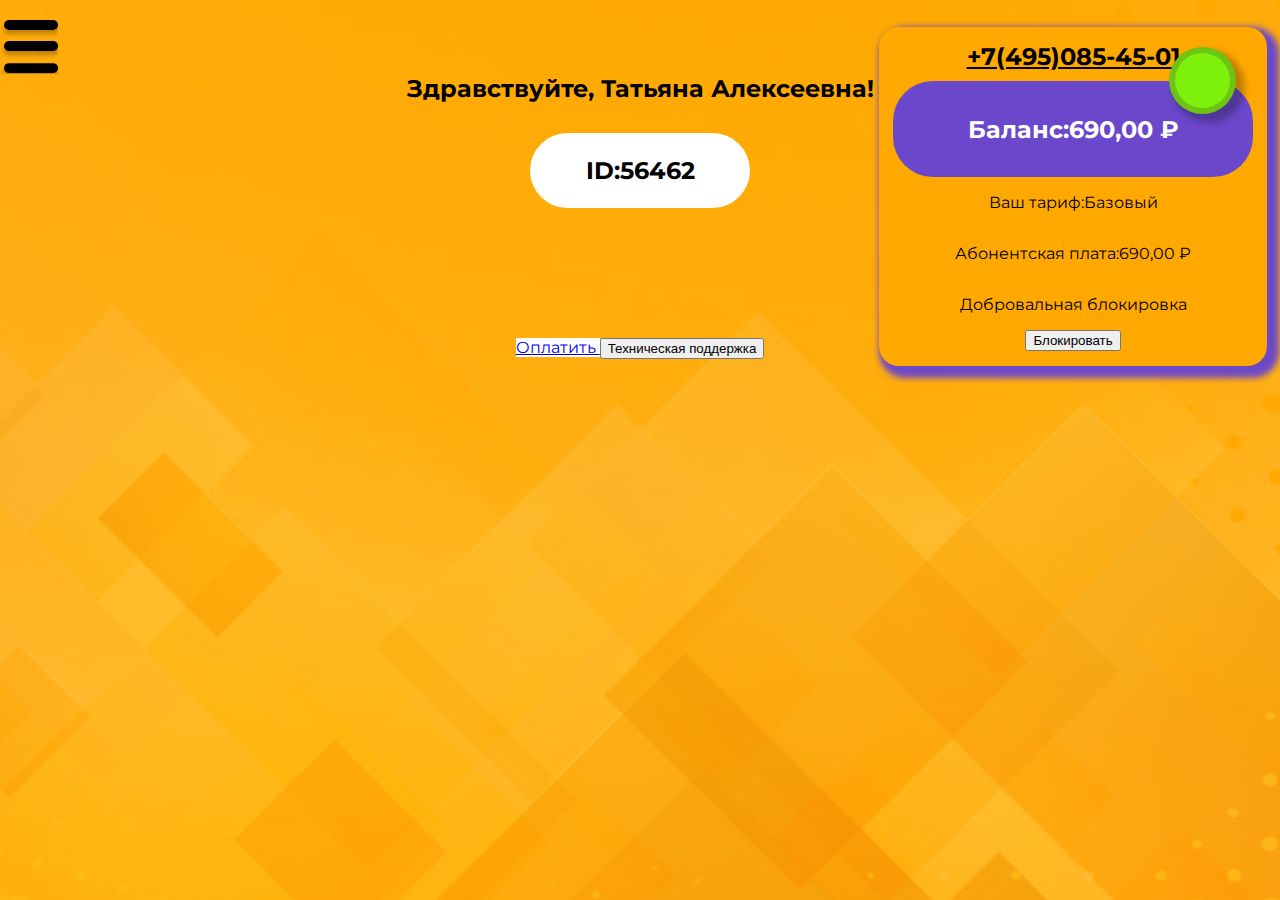
==== libs/index.html @ b9a9ca33 "fix:html page" ====
<!DOCTYPE html>
<html lang="ru">
  <head>
    <meta charset="UTF-8" />
    <meta http-equiv="X-UA-Compatible" content="IE=edge" />
    <meta name="viewport" content="width=device-width, initial-scale=1.0" />
    <title>Личный Кабинет Инет-Телеком</title>
    <link rel="stylesheet" href="./index.css" />
    <link rel="stylesheet" href="./navigation.css" />
    <link rel="preconnect" href="https://fonts.googleapis.com" />
    <link rel="preconnect" href="https://fonts.gstatic.com" crossorigin />
    <link
      href="https://fonts.googleapis.com/css2?family=Montserrat:wght@500;700;900&display=swap"
      rel="stylesheet"
    />
  </head>
  <body>
    <div class="bg-color full-screen">
      <header class="header-main">
        <button class="navigation__toggle" type="button"></button>
      </header>
      <nav class="navigation">
        <p class="navigation_text">Личный кабинет</p>
        <ul class="navigation__list navigation-list">
          <li class="navigation-list__item">
            <a class="navigation-list__link" href="./index.html"> Главная </a>
          </li>
          <li class="navigation-list__item">
            <a class="navigation-list__link" href="./payments.html">
              Платежи
            </a>
          </li>
          <li class="navigation-list__item">
            <a class="navigation-list__link" href="./detailing.html">
              Отчеты
            </a>
          </li>
          <li class="navigation-list__item">
            <a class="navigation-list__link" href="./settings.html">
              Настройки
            </a>
          </li>
          <li class="navigation-list__item">
            <a class="navigation-list__link" href="#"> История </a>
          </li>
          <li class="navigation-list__item">
            <a class="navigation-list__link" href="#"> Выход </a>
          </li>
        </ul>
        <p class="navigation_copyright">
          © 2009-2022 <br />
          Компания "Инет-Телеком"
        </p>
      </nav>
      <section class="tarif">
        <div class="tarif_block">
          <a class="tarif_block-phone" href="tel:+74950854501"
            >+7(495)085-45-01</a
          >
          <div class="tarif_block-balance">
            <p>Баланс:</p>
            <p>690,00 ₽</p>
          </div>
          <div class="tarif_block-info">
            <p class="tarif_block-text">Ваш тариф:</p>
            <p class="tarif_block-right">Базовый</p>
          </div>
          <div class="tarif_block-info">
            <p class="tarif_block-text">Абонентская плата:</p>
            <p class="tarif_block-right">690,00 ₽</p>
          </div>
          <div class="tarif_block-blocking">
            <p class="tarif_block-blocking-text">Добровальная блокировка</p>
            <button class="tarif_block-button">Блокировать</button>
          </div>
        </div>
      </section>
      <section class="home">
        <p class="home_text">Здравствуйте, Татьяна Алексеевна!</p>
        <div class="home_id">
          <p>ID:56462</p>
        </div>
        <div class="home_buttons">
          <a class="home_link" href="http://inet-telecom.ru/payments">
            Оплатить
          </a>
          <button class="home_button">Техническая поддержка</button>
        </div>
      </section>
      <section class="slider">
        <div class="slide__block">
          <ul id="slides">
            <li class="slide">
              <a href="http://inet-telecom.ru/news"
                ><img
                  src="./img/newakcia.png"
                  width="635"
                  height="320"
                  alt="akcia"
              /></a>
            </li>
            <li class="slide">
              <a href="http://inet-telecom.ru/news"
                ><img src="./img/privedi.png" width="635" height="320" alt=""
              /></a>
            </li>
          </ul>
        </div>
      </section>
    </div>
    <script src="./index.js"></script>
  </body>
</html>
---- libs/index.css ----
body {
  padding: 0;
  margin: 0;
  font-family: "Montserrat", Arial, sans-serif;
  font-size: 16px;
}

.container {
  margin: 0 auto;
  padding: 0;
  position: relative;
  max-width: 1280px;
}

.bg-color {
  background-color: #ffa800;
  background-image: url("./img/pngwing\ 1.svg");
  background-position: center;
  background-size: cover;
  background-repeat: no-repeat;
}

.header-main {
  display: block;
  position: relative;
  height: max-content;
  z-index: 5;
  width: 100%;
  padding-top: 20px;
}

.full-screen {
  width: 100vw;
  height: 100vh;
}

.full-content {
  height: 100%;
  padding-bottom: 10%;
}

.tarif {
  width: 28%;
  display: flex;
  flex-direction: column;
  align-items: center;
  justify-content: space-between;
  text-align: center;
  background-color: #ffa800;
  position: absolute;
  z-index: 3;
  top: 3%;
  right: 1%;
  box-shadow: 6px 6px 6px 6px #6e49c7;
  border-radius: 20px;
  padding: 15px;
}

.tarif_block-phone {
  font-style: normal;
  font-weight: 700;
  font-size: 24px;
  line-height: 29px;
  color: black;
}

.tarif_block-balance {
  min-width: 340px;
  padding: 10px;
  height: 76px;
  background-color: #6b48cb;
  display: flex;
  flex-direction: row;
  justify-content: center;
  align-items: center;
  border-radius: 40px;
  position: relative;
  margin-top: 10px;
}

.tarif_block-balance p {
  color: white;
  font-style: normal;
  font-weight: 700;
  font-size: 24px;
  line-height: 29px;
}

.tarif::after {
  content: "";
  position: absolute;
  top: 6%;
  right: 8%;
  width: 55px;
  height: 55px;
  background: #7ef10a;
  border: 6px solid rgba(98, 167, 29, 0.6);
  box-shadow: 6px 6px 6px 3px rgba(0, 0, 0, 0.25);
  border-radius: 50%;
}

.tarif_block-info {
  display: flex;
  flex-direction: row;
  justify-content: center;
  align-items: center;
}

.tarif_block-info-text {
  margin: 3%;
}

.tarif_block-info-right {
  background-color: white;
  width: 190px;
  height: 70px;
  text-align: center;
}

.home {
  margin: 0 auto;
  display: flex;
  justify-content: center;
  align-items: center;
  flex-direction: column;
}

.home_text {
  font-style: normal;
  font-weight: 700;
  font-size: 24px;
  line-height: 29px;
  margin: 0;
}

.home_id {
  width: 220px;
  height: 75px;
  background-color: white;
  border-radius: 50px;
  margin: 30px auto;
  display: flex;
  justify-content: center;
  align-items: center;
}

.home_id p {
  font-weight: 700;
  font-size: 24px;
  line-height: 25px;
}

.home_buttons {
  margin: 90px auto;
  padding: 10px;
}

.home_link {
  width: 400px;
  height: 160px;
  background-color: white;
}

.slide {
  position: absolute;
  bottom: 10%;
  right: 50%;
  width: 300px;
  height: 300px;
  object-fit: contain;
  opacity: 0;
  z-index: 4;
  list-style: none;
  -webkit-transition: opacity 1s;
  -moz-transition: opacity 1s;
  -o-transition: opacity 1s;
  transition: opacity 1s;
}

.slide img {
  object-fit: contain;
}

.showing {
  opacity: 1;
  z-index: 5;
}

.slide__block {
  padding-top: 15px;
  width: 100%;
  display: flex;
  justify-content: center;
  object-fit: contain;
}

.slide__block ul {
  padding: 0;
  width: 100%;
  height: 100%;
  display: flex;
  justify-content: center;
  align-items: center;
}

.slide.active img {
  width: 300px;
  height: 300px;
  object-fit: contain;
}
---- libs/navigation.css ----
.navigation {
    width: 24%;
    position: fixed;
    top: 0;
    left: 0;
    flex-direction: column;
    justify-content: space-between;
    z-index: -1;
    padding-right: 10px;
    height: 100vh;
    background-color: #ffa800;
    opacity: 0;
    box-shadow: 6px 0px 6px 6px rgba(107, 72, 203, 0.25);
    transition: all 0.5s ease-in-out;
  }
  
  .navigation.active {
    opacity: 1;
    z-index: 1;
    transition: all 0.5s ease-in-out;
  }
  
  .navigation__toggle {
    width: 58px;
    height: 54px;
    width: 58px;
    height: 54px;
    background: url("./img/buttonbrg.svg") no-repeat top left;
    border: none;
    padding: 10px;
    cursor: pointer;
    z-index: 2;
    transition: all 0.2s ease-in-out;
  
  }
  
  .navigation__toggle.active {
    background: url("./img/crossmenu.svg") no-repeat top left;
    transform: rotate(45deg);
    transition: all 0.2s ease-in-out;
    position: fixed;
    
  }
  
  .navigation_text {
      font-weight: 700;
      font-size: 24px;
      line-height: 29px;
      padding-left: 25%;
  }
  
  .navigation__list {
    padding: 15%;
  }
  
  .navigation-list__item {
    list-style: none;
    padding: 10px;
  }
  
  .navigation-list__link {
    text-decoration: none;
    color: black;
    font-style: normal;
    font-weight: 700;
    font-size: 24px;
    line-height: 29px;
  }
  
  .navigation_copyright {
    position: absolute;
    bottom: 0;
    font-style: normal;
    font-weight: 700;
    font-size: 24px;
    line-height: 29px;
    text-align: center;
    padding: 10px;
  }
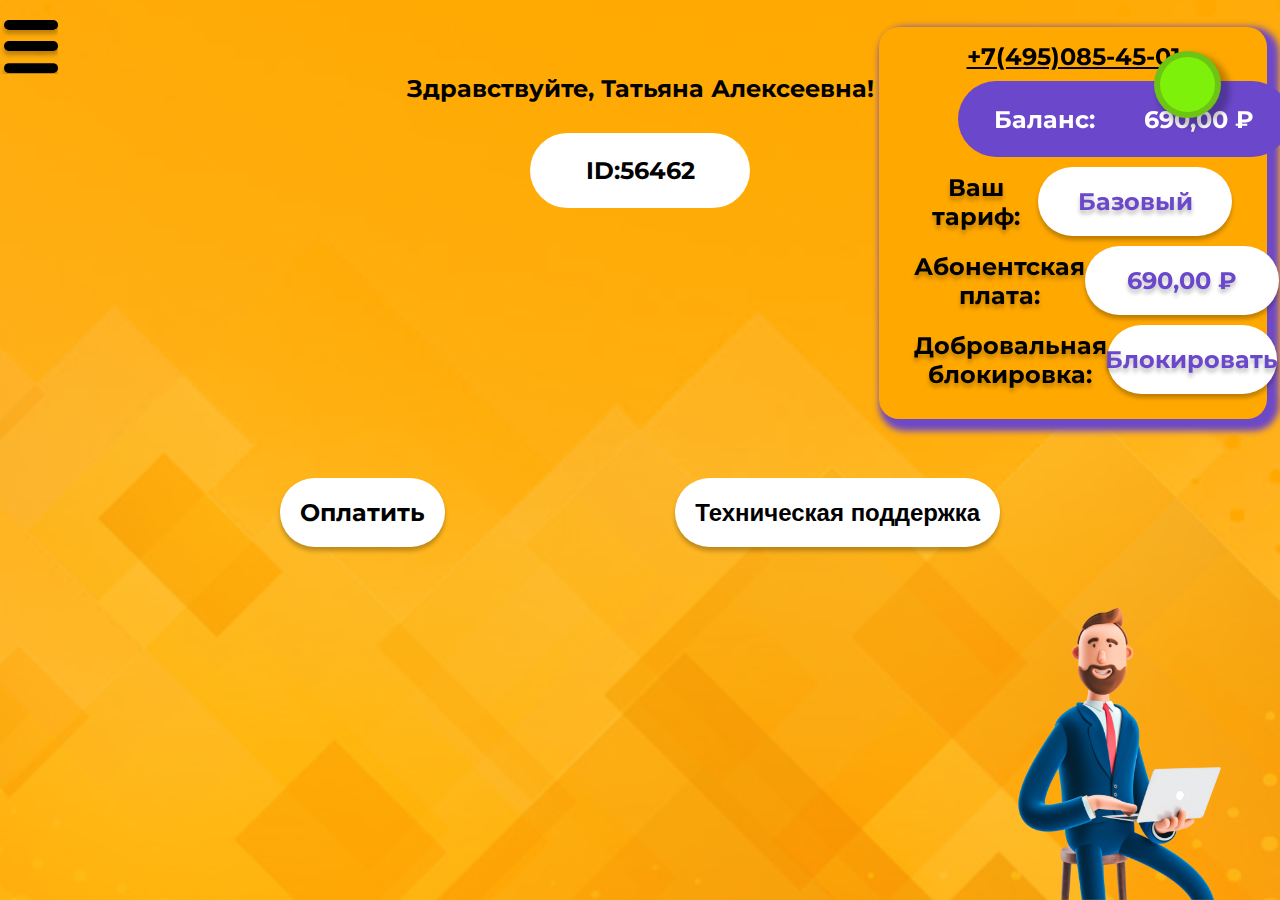
==== commit af9cfe2e: "fix:style and html" ====
--- a/libs/index.html
+++ b/libs/index.html
@@ -66,46 +66,56 @@
             <p class="tarif_block-right">Базовый</p>
           </div>
           <div class="tarif_block-info">
-            <p class="tarif_block-text">Абонентская плата:</p>
+            <p class="tarif_block-text">
+              Абонентская<br />
+              плата:
+            </p>
             <p class="tarif_block-right">690,00 ₽</p>
           </div>
-          <div class="tarif_block-blocking">
-            <p class="tarif_block-blocking-text">Добровальная блокировка</p>
-            <button class="tarif_block-button">Блокировать</button>
+          <div class="tarif_block-info">
+            <p class="tarif_block-text">
+              Добровальная<br />
+              блокировка:
+            </p>
+            <button class="tarif_block-right tarif_block-button">
+              Блокировать
+            </button>
           </div>
         </div>
       </section>
-      <section class="home">
-        <p class="home_text">Здравствуйте, Татьяна Алексеевна!</p>
-        <div class="home_id">
-          <p>ID:56462</p>
-        </div>
-        <div class="home_buttons">
-          <a class="home_link" href="http://inet-telecom.ru/payments">
-            Оплатить
-          </a>
-          <button class="home_button">Техническая поддержка</button>
-        </div>
-      </section>
-      <section class="slider">
-        <div class="slide__block">
-          <ul id="slides">
-            <li class="slide">
-              <a href="http://inet-telecom.ru/news"
-                ><img
-                  src="./img/newakcia.png"
-                  width="635"
-                  height="320"
-                  alt="akcia"
-              /></a>
-            </li>
-            <li class="slide">
-              <a href="http://inet-telecom.ru/news"
-                ><img src="./img/privedi.png" width="635" height="320" alt=""
-              /></a>
-            </li>
-          </ul>
-        </div>
+      <section class="content">
+        <section class="home">
+          <p class="home_text">Здравствуйте, Татьяна Алексеевна!</p>
+          <div class="home_id">
+            <p>ID:56462</p>
+          </div>
+          <div class="home_buttons">
+            <a class="home_link main-button"> Оплатить </a>
+            <button class="home_button main-button">
+              Техническая поддержка
+            </button>
+          </div>
+        </section>
+        <section class="slider">
+          <div class="slide__block">
+            <ul id="slides">
+              <li class="slide">
+                <a href="http://inet-telecom.ru/news"
+                  ><img
+                    src="./img/newakcia.png"
+                    width="635"
+                    height="320"
+                    alt="akcia"
+                /></a>
+              </li>
+              <li class="slide">
+                <a href="http://inet-telecom.ru/news"
+                  ><img src="./img/privedi.png" width="635" height="320" alt=""
+                /></a>
+              </li>
+            </ul>
+          </div>
+        </section>
       </section>
     </div>
     <script src="./index.js"></script>
--- a/libs/index.css
+++ b/libs/index.css
@@ -5,11 +5,20 @@
   font-size: 16px;
 }
 
+p {
+  margin: 0;
+}
+
 .container {
   margin: 0 auto;
   padding: 0;
   position: relative;
   max-width: 1280px;
+}
+
+.content {
+  max-width: 1200px;
+  margin: 0 auto;
 }
 
 .bg-color {
@@ -18,6 +27,20 @@
   background-position: center;
   background-size: cover;
   background-repeat: no-repeat;
+  position: relative;
+}
+
+.bg-color::after {
+  position: absolute;
+  width: 25%;
+  height: 35%;
+  bottom: 0;
+  right: 0;
+  background-repeat: no-repeat;
+  background-position: bottom;
+  background-size: contain;
+  background-image: url("./img/man.png");
+  content: "";
 }
 
 .header-main {
@@ -65,17 +88,16 @@
 }
 
 .tarif_block-balance {
-  min-width: 340px;
-  padding: 10px;
+  min-width: 260px;
+  padding: 0px 36px;
   height: 76px;
   background-color: #6b48cb;
   display: flex;
-  flex-direction: row;
-  justify-content: center;
+  justify-content: space-between;
   align-items: center;
   border-radius: 40px;
   position: relative;
-  margin-top: 10px;
+  margin: 10px 18%;
 }
 
 .tarif_block-balance p {
@@ -86,11 +108,32 @@
   line-height: 29px;
 }
 
+.main-button {
+  text-decoration: none;
+  color: #000;
+  font-weight: 700;
+  font-size: 24px;
+  line-height: 29px;
+  padding: 20px;
+  border: none;
+  width: max-content;
+  background: #fff;
+  box-shadow: 0px 4px 4px rgba(0, 0, 0, 0.25);
+  border-radius: 40px;
+}
+
+.home_buttons {
+  width: 60%;
+  display: flex;
+  justify-content: space-between;
+  padding: 20% 20%;
+}
+
 .tarif::after {
   content: "";
   position: absolute;
   top: 6%;
-  right: 8%;
+  right: 12%;
   width: 55px;
   height: 55px;
   background: #7ef10a;
@@ -99,11 +142,31 @@
   border-radius: 50%;
 }
 
+.tarif_block {
+  width: 100%;
+}
+
 .tarif_block-info {
   display: flex;
   flex-direction: row;
-  justify-content: center;
-  align-items: center;
+  justify-content: space-around;
+  align-items: center;
+  margin: 10px 20px;
+}
+
+.tarif_block-text {
+  font-family: "Montserrat";
+  font-style: normal;
+  font-weight: 700;
+  font-size: 24px;
+  line-height: 29px;
+  display: flex;
+  align-items: center;
+  text-align: center;
+
+  color: #000000;
+
+  text-shadow: 0px 4px 4px rgba(0, 0, 0, 0.25);
 }
 
 .tarif_block-info-text {
@@ -115,6 +178,24 @@
   width: 190px;
   height: 70px;
   text-align: center;
+}
+
+.tarif_block-right {
+  min-width: 170px;
+  background: #ffffff;
+  box-shadow: 0px 4px 4px rgb(0 0 0 / 25%);
+  border-radius: 40px;
+  border: none;
+  font-family: "Montserrat";
+  font-style: normal;
+  font-weight: 700;
+  font-size: 24px;
+  line-height: 29px;
+  display: flex;
+  justify-content: center;
+  color: #6b48cb;
+  text-shadow: 0px 4px 4px rgb(0 0 0 / 25%);
+  padding: 20px 12px;
 }
 
 .home {
@@ -148,17 +229,6 @@
   font-weight: 700;
   font-size: 24px;
   line-height: 25px;
-}
-
-.home_buttons {
-  margin: 90px auto;
-  padding: 10px;
-}
-
-.home_link {
-  width: 400px;
-  height: 160px;
-  background-color: white;
 }
 
 .slide {
--- a/libs/navigation.css
+++ b/libs/navigation.css
@@ -1,79 +1,77 @@
 .navigation {
-    width: 24%;
-    position: fixed;
-    top: 0;
-    left: 0;
-    flex-direction: column;
-    justify-content: space-between;
-    z-index: -1;
-    padding-right: 10px;
-    height: 100vh;
-    background-color: #ffa800;
-    opacity: 0;
-    box-shadow: 6px 0px 6px 6px rgba(107, 72, 203, 0.25);
-    transition: all 0.5s ease-in-out;
-  }
-  
-  .navigation.active {
-    opacity: 1;
-    z-index: 1;
-    transition: all 0.5s ease-in-out;
-  }
-  
-  .navigation__toggle {
-    width: 58px;
-    height: 54px;
-    width: 58px;
-    height: 54px;
-    background: url("./img/buttonbrg.svg") no-repeat top left;
-    border: none;
-    padding: 10px;
-    cursor: pointer;
-    z-index: 2;
-    transition: all 0.2s ease-in-out;
-  
-  }
-  
-  .navigation__toggle.active {
-    background: url("./img/crossmenu.svg") no-repeat top left;
-    transform: rotate(45deg);
-    transition: all 0.2s ease-in-out;
-    position: fixed;
-    
-  }
-  
-  .navigation_text {
-      font-weight: 700;
-      font-size: 24px;
-      line-height: 29px;
-      padding-left: 25%;
-  }
-  
-  .navigation__list {
-    padding: 15%;
-  }
-  
-  .navigation-list__item {
-    list-style: none;
-    padding: 10px;
-  }
-  
-  .navigation-list__link {
-    text-decoration: none;
-    color: black;
-    font-style: normal;
-    font-weight: 700;
-    font-size: 24px;
-    line-height: 29px;
-  }
-  
-  .navigation_copyright {
-    position: absolute;
-    bottom: 0;
-    font-style: normal;
-    font-weight: 700;
-    font-size: 24px;
-    line-height: 29px;
-    text-align: center;
-    padding: 10px;
-  }+  width: 24%;
+  position: fixed;
+  top: 0;
+  left: 0;
+  flex-direction: column;
+  justify-content: space-between;
+  z-index: -1;
+  padding-right: 10px;
+  height: 100%;
+  background-color: #ffa800;
+  opacity: 0;
+  box-shadow: 6px 0px 6px 6px rgba(107, 72, 203, 0.25);
+  transition: all 0.5s ease-in-out;
+}
+
+.navigation.active {
+  opacity: 1;
+  z-index: 1;
+  transition: all 0.5s ease-in-out;
+}
+
+.navigation__toggle {
+  width: 58px;
+  height: 54px;
+  width: 58px;
+  height: 54px;
+  background: url("./img/buttonbrg.svg") no-repeat top left;
+  border: none;
+  padding: 10px;
+  cursor: pointer;
+  z-index: 2;
+  transition: all 0.2s ease-in-out;
+}
+
+.navigation__toggle.active {
+  background: url("./img/crossmenu.svg") no-repeat top left;
+  transform: rotate(45deg);
+  transition: all 0.2s ease-in-out;
+}
+
+.navigation_text {
+  font-weight: 700;
+  font-size: 24px;
+  line-height: 29px;
+  padding-left: 25%;
+  padding-top: 30px;
+}
+
+.navigation__list {
+  padding: 15%;
+}
+
+.navigation-list__item {
+  list-style: none;
+  padding: 10px;
+}
+
+.navigation-list__link {
+  text-decoration: none;
+  color: black;
+  font-style: normal;
+  font-weight: 700;
+  font-size: 24px;
+  line-height: 29px;
+}
+
+.navigation_copyright {
+  position: absolute;
+  bottom: 0;
+  font-style: normal;
+  font-weight: 700;
+  font-size: 24px;
+  line-height: 29px;
+  text-align: center;
+  padding: 10px;
+}
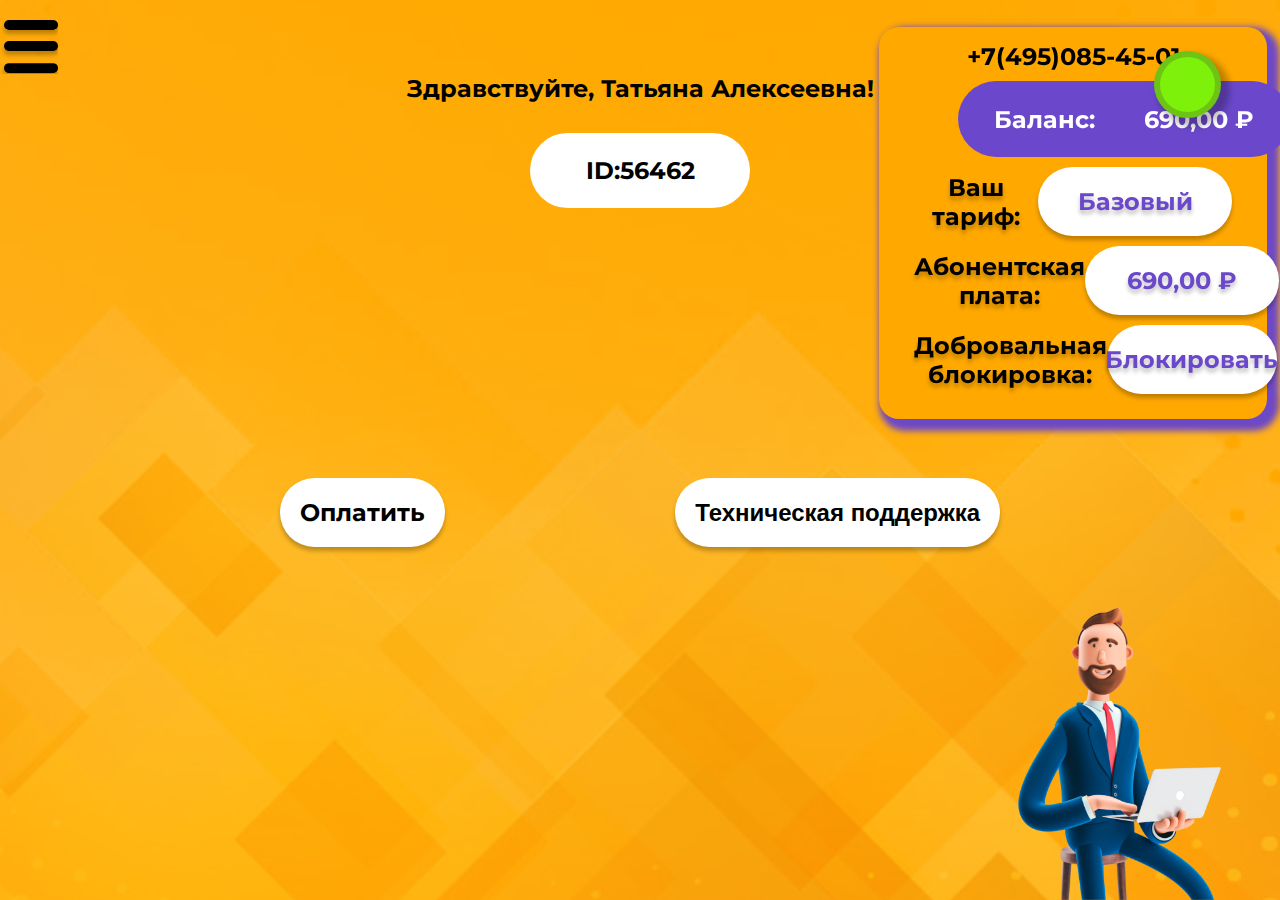
==== commit bee6122e: "styles:global_mobile" ====
--- a/libs/index.html
+++ b/libs/index.html
@@ -30,7 +30,7 @@
               Платежи
             </a>
           </li>
-          <li class="navigation-list__item">
+          <li class="navigation-list__ite d-none-sm">
             <a class="navigation-list__link" href="./detailing.html">
               Отчеты
             </a>
@@ -40,11 +40,11 @@
               Настройки
             </a>
           </li>
-          <li class="navigation-list__item">
-            <a class="navigation-list__link" href="#"> История </a>
+          <li class="navigation-list__item d-none-sm">
+            <a class="navigation-list__link" href="./history.html"> История </a>
           </li>
           <li class="navigation-list__item">
-            <a class="navigation-list__link" href="#"> Выход </a>
+            <a class="navigation-list__link show-modal" href="#"> Выход </a>
           </li>
         </ul>
         <p class="navigation_copyright">
@@ -118,6 +118,16 @@
         </section>
       </section>
     </div>
+    <div class="backdrop"></div>
+    <div class="modal-wrapper">
+      <div class="modal">
+        <div class="modal-title">Вы действительно хотите выйти?</div>
+        <div class="modal-button">
+          <button class="main-button">Да</button
+          ><button class="main-button close-modal-button">Нет</button>
+        </div>
+      </div>
+    </div>
     <script src="./index.js"></script>
   </body>
 </html>
--- a/libs/index.css
+++ b/libs/index.css
@@ -9,6 +9,15 @@
   margin: 0;
 }
 
+a {
+  text-decoration: none;
+}
+
+img {
+  width: 100%;
+  height: 100%;
+}
+
 .container {
   margin: 0 auto;
   padding: 0;
@@ -19,6 +28,12 @@
 .content {
   max-width: 1200px;
   margin: 0 auto;
+}
+
+.content.settings {
+  max-width: 930px;
+  margin: 0;
+  margin-left: 4%;
 }
 
 .bg-color {
@@ -278,3 +293,136 @@
   height: 300px;
   object-fit: contain;
 }
+
+.modal-wrapper {
+  display: none;
+  z-index: -1;
+}
+
+.modal-wrapper.active {
+  z-index: 6;
+  width: 100%;
+  height: 100%;
+  top: 0;
+  left: 0;
+  position: fixed;
+  display: flex;
+  flex-direction: column;
+  justify-content: center;
+  align-items: center;
+}
+
+.modal {
+  width: 25%;
+  height: 200px;
+  display: flex;
+  flex-direction: column;
+  background-color: #ffa800;
+  justify-content: center;
+  align-items: center;
+  border: 3px solid #fff;
+  border-radius: 10px;
+}
+
+.modal-title {
+  color: #fff;
+  font-size: 1.5rem;
+}
+
+.modal-button {
+  margin-top: 15px;
+  width: 50%;
+  justify-content: space-between;
+  display: flex;
+}
+
+.backdrop.active {
+  display: block;
+  z-index: 4;
+  overflow: hidden;
+}
+
+.backdrop {
+  display: none;
+  position: fixed;
+  top: 0;
+  width: 100%;
+  height: 100%;
+  z-index: -1;
+  background-color: rgba(0, 0, 0, 40%);
+}
+
+@media screen and (max-width: 576px) {
+  .d-none-sm {
+    display: none;
+  }
+  .full-screen {
+    height: 100%;
+    padding: 10%;
+  }
+
+  .full-screen::after {
+    display: none;
+  }
+
+  .content {
+    max-width: 100%;
+    padding: 0 10px;
+  }
+
+  .tarif {
+    position: unset;
+    width: 100%;
+    border: none;
+    box-shadow: none;
+    background-color: transparent;
+  }
+
+  .tarif_block-balance {
+    margin: 10px auto;
+    min-width: 100px;
+    width: 60%;
+    height: 50px;
+  }
+
+  .tarif_block-balance p {
+    font-size: 16px;
+  }
+
+  .tarif_block-text {
+    font-size: 16px;
+  }
+
+  .tarif_block-right {
+    font-size: 16px;
+    line-height: 10px;
+    min-width: 155px;
+  }
+
+  .home_buttons {
+    flex-direction: column;
+    justify-content: center;
+    width: 100%;
+    padding: 0;
+    align-items: center;
+  }
+
+  .home_link {
+    margin-bottom: 20px;
+  }
+
+  .slider {
+    display: none;
+  }
+
+  .modal {
+    width: 75%;
+  }
+  .modal-title {
+    text-align: center;
+  }
+
+  .modal-button {
+    width: 60%;
+  }
+}
--- a/libs/navigation.css
+++ b/libs/navigation.css
@@ -1,5 +1,5 @@
 .navigation {
-  width: 24%;
+  width: 16%;
   position: fixed;
   top: 0;
   left: 0;
@@ -41,7 +41,7 @@
 
 .navigation_text {
   font-weight: 700;
-  font-size: 24px;
+  font-size: 22px;
   line-height: 29px;
   padding-left: 25%;
   padding-top: 30px;
@@ -61,7 +61,7 @@
   color: black;
   font-style: normal;
   font-weight: 700;
-  font-size: 24px;
+  font-size: 20px;
   line-height: 29px;
 }
 
@@ -70,8 +70,14 @@
   bottom: 0;
   font-style: normal;
   font-weight: 700;
-  font-size: 24px;
+  font-size: 18px;
   line-height: 29px;
   text-align: center;
   padding: 10px;
 }
+
+@media screen and (max-width: 576px) {
+  .navigation {
+    width: 80%;
+  }
+}
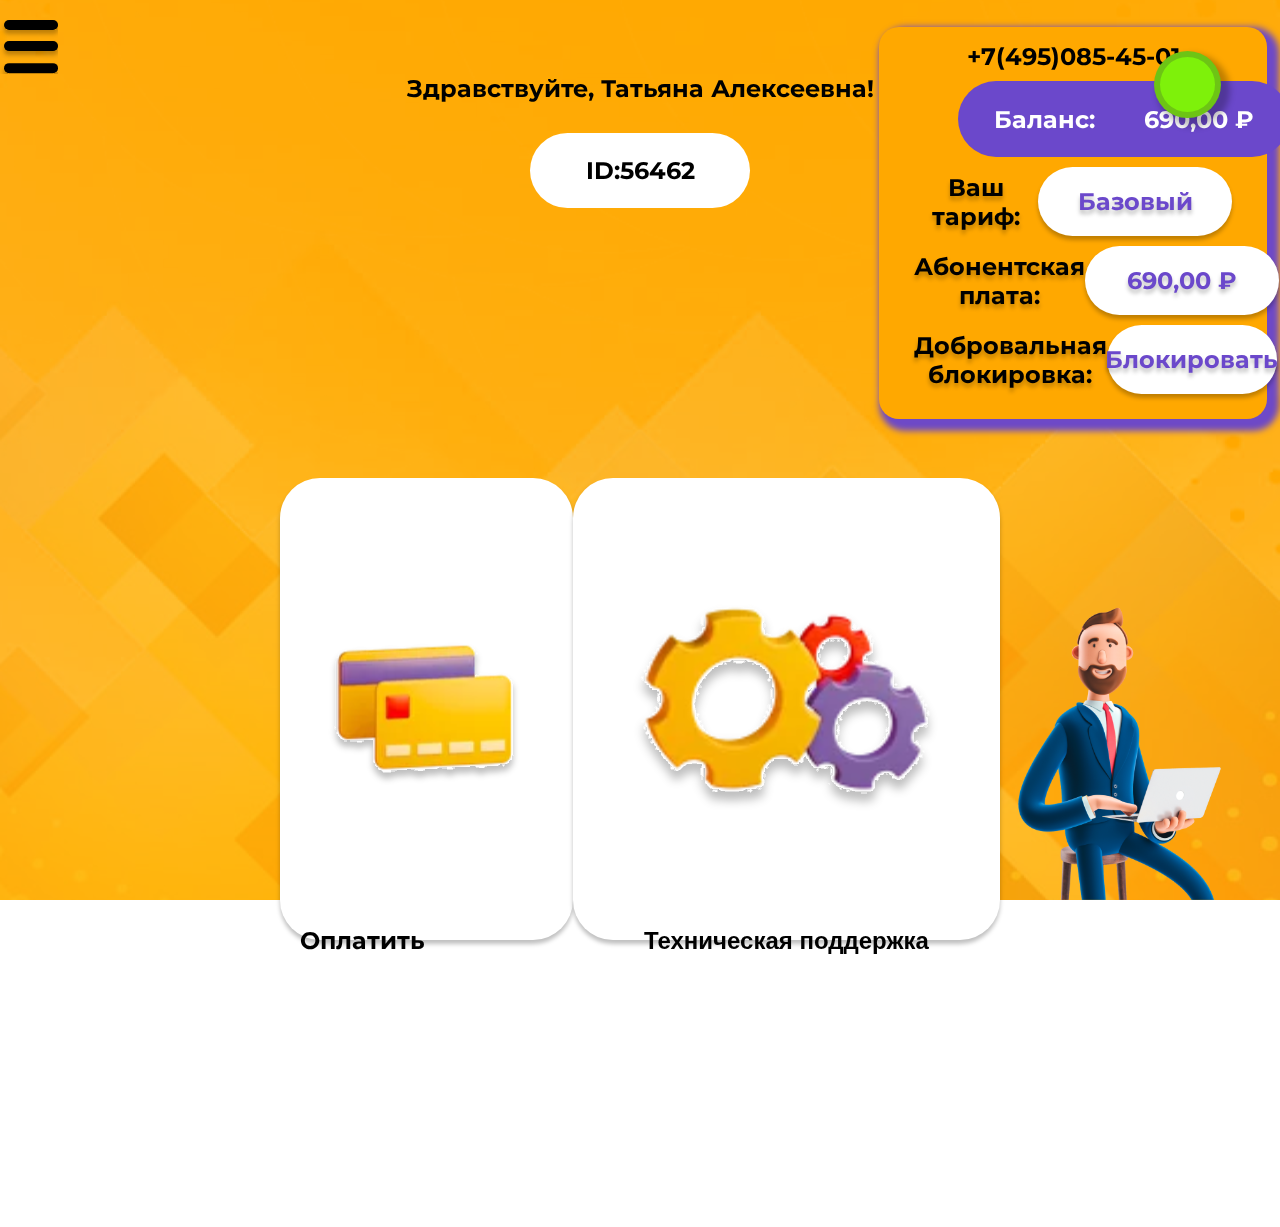
==== commit 7036b7bd: "fix:add_img" ====
--- a/libs/index.html
+++ b/libs/index.html
@@ -90,8 +90,12 @@
             <p>ID:56462</p>
           </div>
           <div class="home_buttons">
-            <a class="home_link main-button"> Оплатить </a>
+            <a class="home_link main-button">
+              <img src="./img/cardspay.svg" alt="" />
+              Оплатить
+            </a>
             <button class="home_button main-button">
+              <img src="./img/gear.svg" alt="gear" />
               Техническая поддержка
             </button>
           </div>
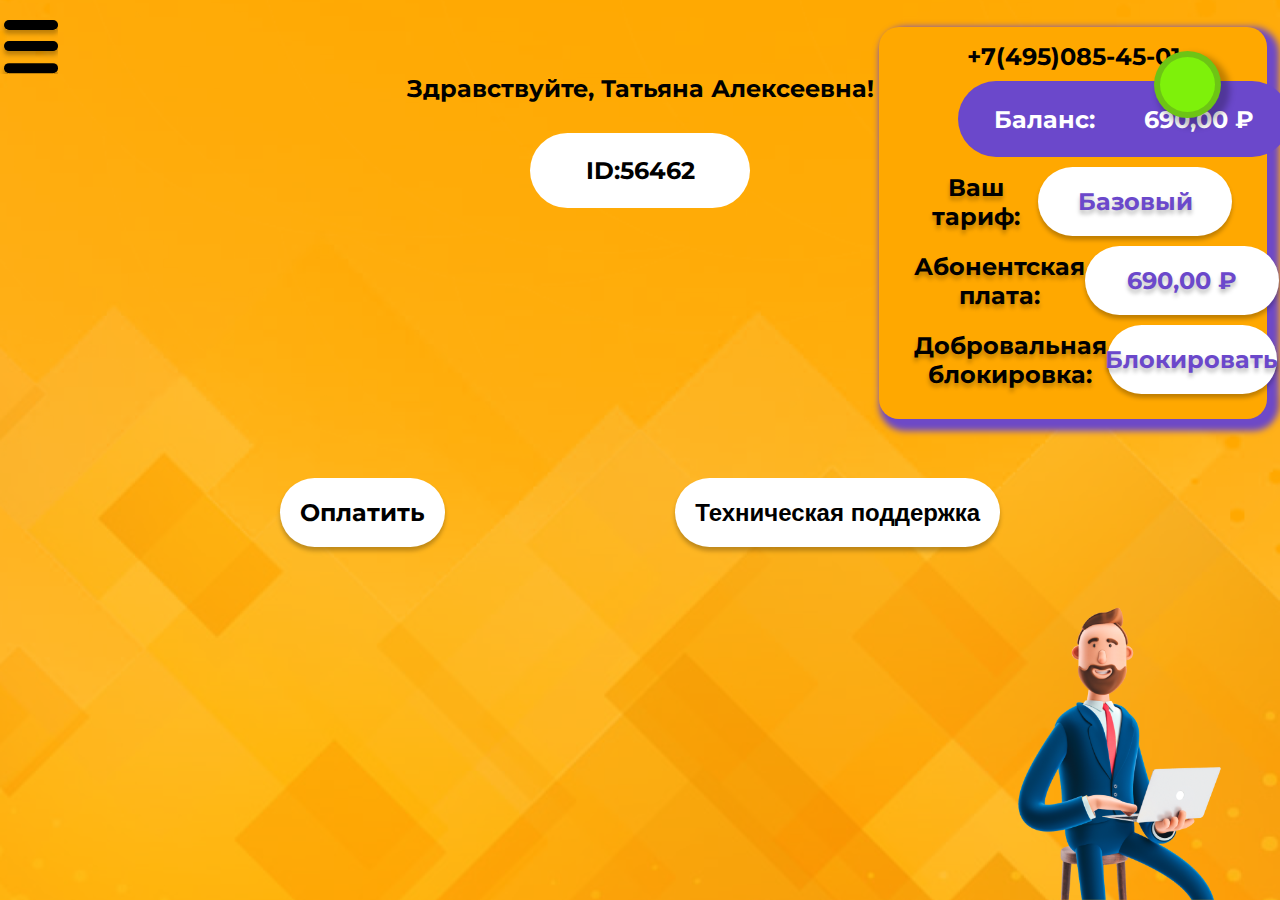
==== commit 0b01f82d: "fix:mobile and desctop" ====
--- a/libs/index.html
+++ b/libs/index.html
@@ -18,40 +18,42 @@
     <div class="bg-color full-screen">
       <header class="header-main">
         <button class="navigation__toggle" type="button"></button>
+        <nav class="navigation">
+          <p class="navigation_text">Личный кабинет</p>
+          <ul class="navigation__list navigation-list">
+            <li class="navigation-list__item">
+              <a class="navigation-list__link" href="./index.html"> Главная </a>
+            </li>
+            <li class="navigation-list__item">
+              <a class="navigation-list__link" href="./payments.html">
+                Платежи
+              </a>
+            </li>
+            <li class="navigation-list__item d-none-sm">
+              <a class="navigation-list__link" href="./detailing.html">
+                Отчеты
+              </a>
+            </li>
+            <li class="navigation-list__item">
+              <a class="navigation-list__link" href="./settings.html">
+                Настройки
+              </a>
+            </li>
+            <li class="navigation-list__item d-none-sm">
+              <a class="navigation-list__link" href="./history.html">
+                История
+              </a>
+            </li>
+            <li class="navigation-list__item">
+              <a class="navigation-list__link show-modal" href="#"> Выход </a>
+            </li>
+          </ul>
+          <p class="navigation_copyright">
+            © 2009-2022 <br />
+            Компания "Инет-Телеком"
+          </p>
+        </nav>
       </header>
-      <nav class="navigation">
-        <p class="navigation_text">Личный кабинет</p>
-        <ul class="navigation__list navigation-list">
-          <li class="navigation-list__item">
-            <a class="navigation-list__link" href="./index.html"> Главная </a>
-          </li>
-          <li class="navigation-list__item">
-            <a class="navigation-list__link" href="./payments.html">
-              Платежи
-            </a>
-          </li>
-          <li class="navigation-list__ite d-none-sm">
-            <a class="navigation-list__link" href="./detailing.html">
-              Отчеты
-            </a>
-          </li>
-          <li class="navigation-list__item">
-            <a class="navigation-list__link" href="./settings.html">
-              Настройки
-            </a>
-          </li>
-          <li class="navigation-list__item d-none-sm">
-            <a class="navigation-list__link" href="./history.html"> История </a>
-          </li>
-          <li class="navigation-list__item">
-            <a class="navigation-list__link show-modal" href="#"> Выход </a>
-          </li>
-        </ul>
-        <p class="navigation_copyright">
-          © 2009-2022 <br />
-          Компания "Инет-Телеком"
-        </p>
-      </nav>
       <section class="tarif">
         <div class="tarif_block">
           <a class="tarif_block-phone" href="tel:+74950854501"
@@ -90,12 +92,8 @@
             <p>ID:56462</p>
           </div>
           <div class="home_buttons">
-            <a class="home_link main-button">
-              <img src="./img/cardspay.svg" alt="" />
-              Оплатить
-            </a>
+            <a class="home_link main-button"> Оплатить </a>
             <button class="home_button main-button">
-              <img src="./img/gear.svg" alt="gear" />
               Техническая поддержка
             </button>
           </div>
--- a/libs/index.css
+++ b/libs/index.css
@@ -219,6 +219,7 @@
   justify-content: center;
   align-items: center;
   flex-direction: column;
+  text-align: center;
 }
 
 .home_text {
@@ -358,7 +359,8 @@
   }
   .full-screen {
     height: 100%;
-    padding: 10%;
+    width: unset;
+    padding: 0 10px;
   }
 
   .full-screen::after {
@@ -371,17 +373,25 @@
   }
 
   .tarif {
-    position: unset;
+    position: relative;
     width: 100%;
     border: none;
     box-shadow: none;
     background-color: transparent;
+    padding: 0;
+  }
+
+  .tarif::after {
+    width: 30px;
+    height: 30px;
+    top: 10%;
+    right: 12%;
   }
 
   .tarif_block-balance {
-    margin: 10px auto;
+    margin-bottom: 20px;
+    margin-top: 30px;
     min-width: 100px;
-    width: 60%;
     height: 50px;
   }
 
--- a/libs/navigation.css
+++ b/libs/navigation.css
@@ -37,6 +37,8 @@
   background: url("./img/crossmenu.svg") no-repeat top left;
   transform: rotate(45deg);
   transition: all 0.2s ease-in-out;
+  z-index: 20;
+  position: relative;
 }
 
 .navigation_text {
@@ -77,7 +79,7 @@
 }
 
 @media screen and (max-width: 576px) {
-  .navigation {
+  .navigation.active {
     width: 80%;
   }
 }
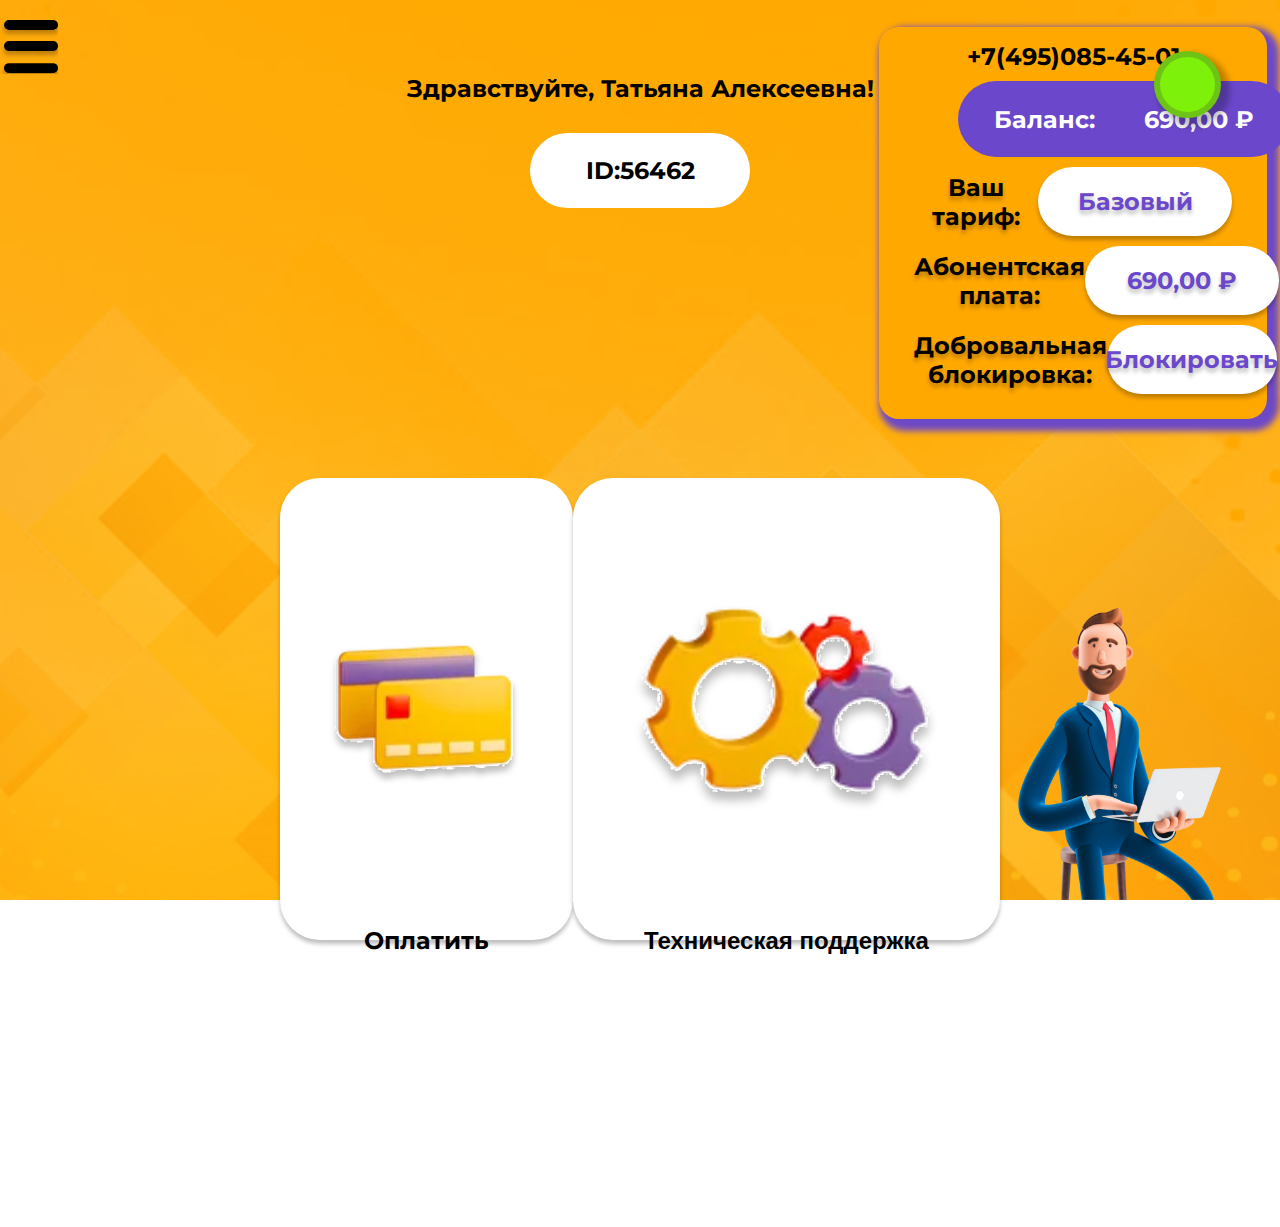
==== commit b3661253: "Merge pull request #17 from BAKERholy/fix_img" ====
--- a/libs/index.html
+++ b/libs/index.html
@@ -92,8 +92,12 @@
             <p>ID:56462</p>
           </div>
           <div class="home_buttons">
-            <a class="home_link main-button"> Оплатить </a>
+            <a class="home_link main-button">
+              <img src="./img/cardspay.svg" alt="" />
+              Оплатить
+            </a>
             <button class="home_button main-button">
+              <img src="./img/gear.svg" alt="gear" />
               Техническая поддержка
             </button>
           </div>
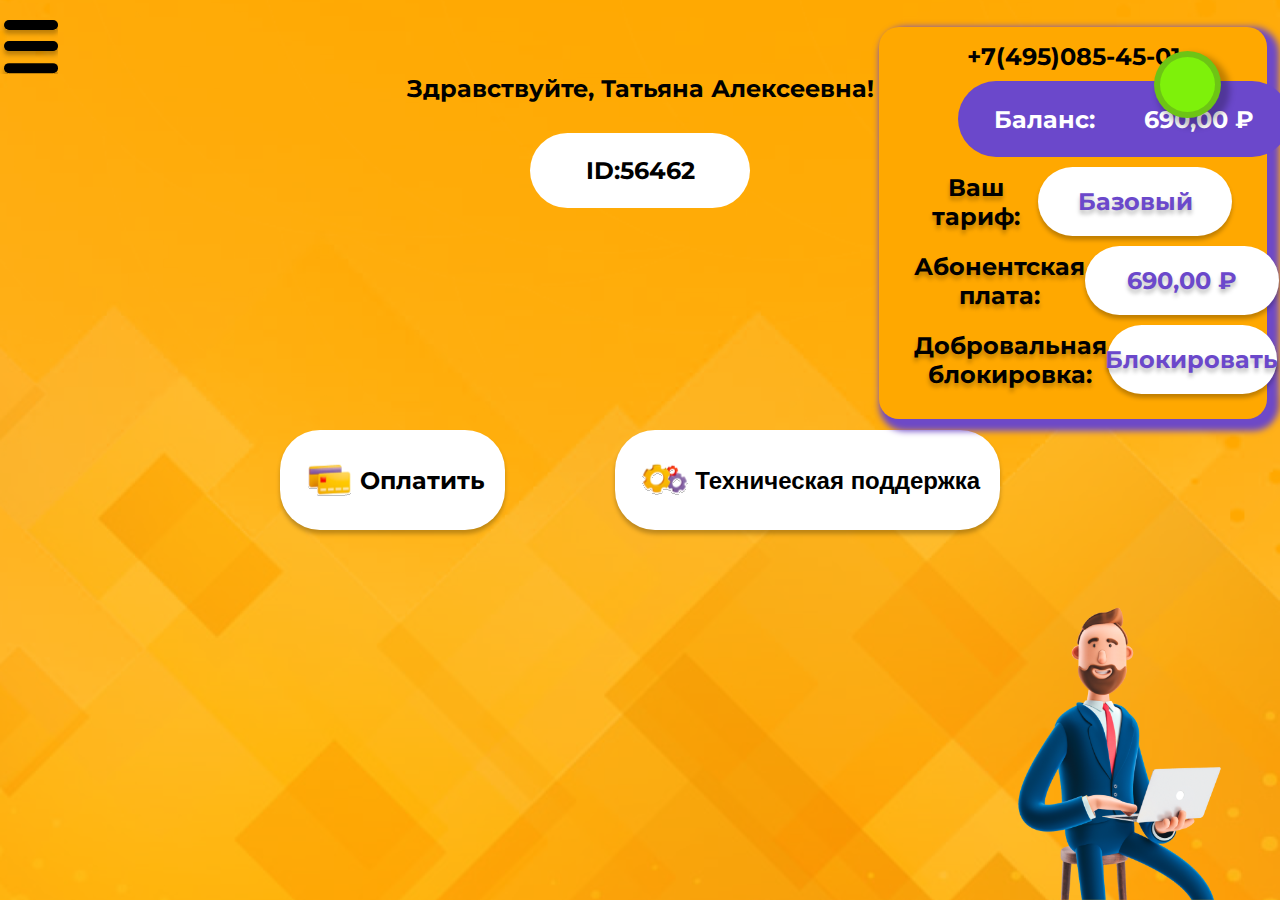
==== commit 6a7de1d2: "fix:home buttons" ====
--- a/libs/index.html
+++ b/libs/index.html
@@ -96,7 +96,7 @@
               <img src="./img/cardspay.svg" alt="" />
               Оплатить
             </a>
-            <button class="home_button main-button">
+            <button class="home_button home_link main-button">
               <img src="./img/gear.svg" alt="gear" />
               Техническая поддержка
             </button>
--- a/libs/index.css
+++ b/libs/index.css
@@ -141,7 +141,17 @@
   width: 60%;
   display: flex;
   justify-content: space-between;
-  padding: 20% 20%;
+  padding: 16% 20%;
+}
+
+.home_link {
+  display: flex;
+  align-items: center;
+}
+
+.home_link img {
+  width: 60px;
+  height: 60px;
 }
 
 .tarif::after {
